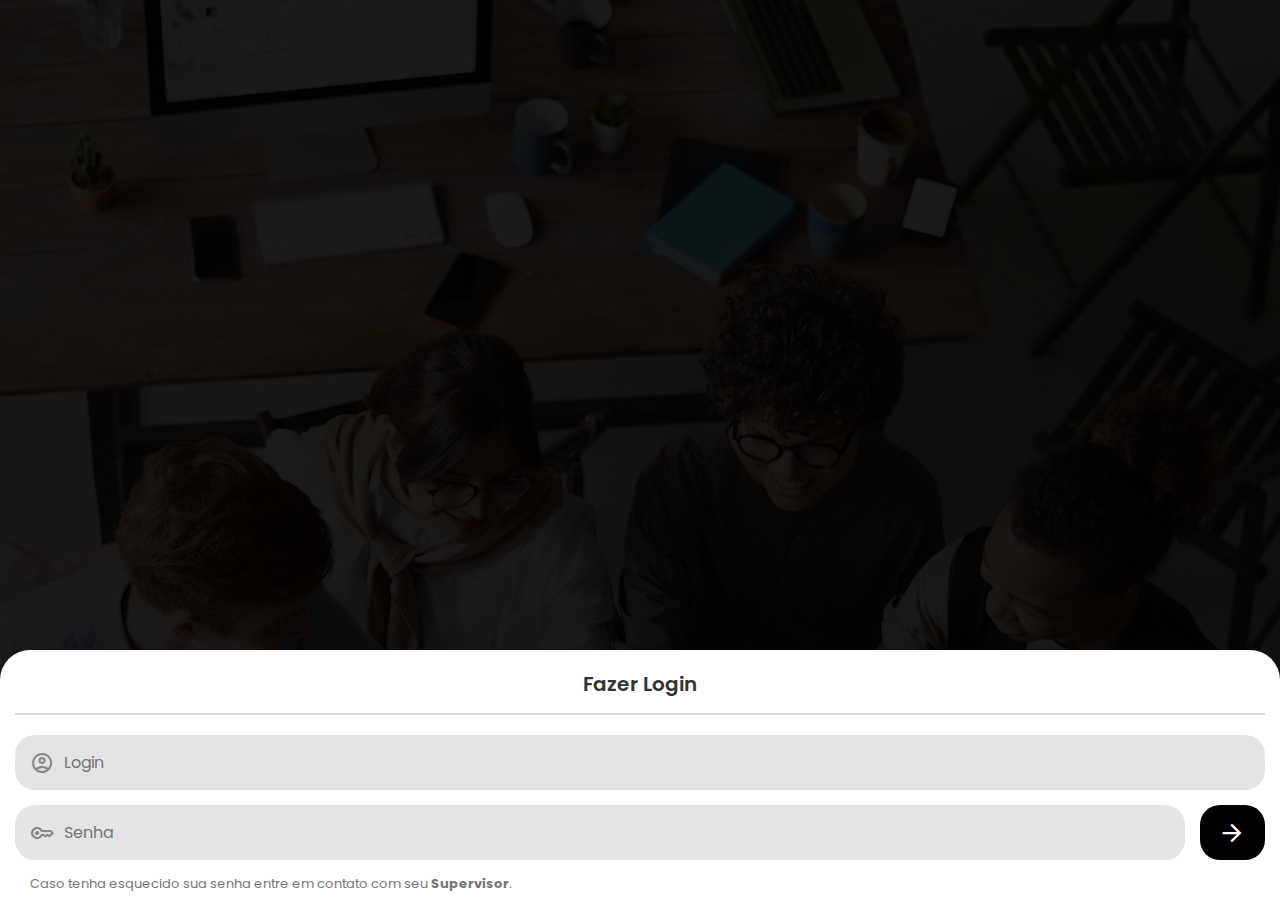
==== index.html @ fb557f6a "Criação da Tela de login" ====
<!DOCTYPE html>
<html lang="pt-br">
<head>
    <meta charset="UTF-8">
    <meta name="viewport" content="width=device-width, initial-scale=1.0">

    <!-- Google Fonts-->
    <link rel="preconnect" href="https://fonts.googleapis.com">
    <link rel="preconnect" href="https://fonts.gstatic.com" crossorigin>
    <link href="https://fonts.googleapis.com/css2?family=Poppins:ital,wght@0,100;0,200;0,300;0,400;0,500;0,600;0,700;0,800;0,900;1,100;1,200;1,300;1,400;1,500;1,600;1,700;1,800;1,900&display=swap" rel="stylesheet">

    <!-- Google icons-->
    <link rel="stylesheet" href="https://fonts.googleapis.com/css2?family=Material+Symbols+Outlined:opsz,wght,FILL,GRAD@20..48,100..700,0..1,-50..200" />

    <!-- StyleGlobal -->
    <link rel="stylesheet" href="styleGlobal.css">

    <!-- style css -->
    <link rel="stylesheet" href="index.css">


    <title>Login</title>
</head>
<body>
    <div class="logo">
        <img src="" alt="">
    </div>
    <div class="form">
        <header>
            <h5>Fazer Login</h5>
        </header>
        <form>
            <div class="divInput">
                <label for="login">
                    <span class="material-symbols-outlined">account_circle</span>
                </label>
                <input type="text" name="login" id="login" placeholder="Login">
            </div>
            <div class="inputSenha">
                <div class="divInput">
                    <label for="senha">
                        <span class="material-symbols-outlined">key</span>
                    </label>
                    <input type="text" name="senha" id="senha" placeholder="Senha">
                </div>
                <button type="button">
                    <span class="material-symbols-outlined">arrow_forward</span>
                </button>
            </div>
        </form>
        <p>Caso tenha esquecido sua senha entre em contato com seu <strong>Supervisor</strong>.</p>
    </div>
</body>
</html>
---- styleGlobal.css ----
*{
    padding: 0;
    margin: 0;
    box-sizing: border-box;
    font-family: 'Poppins', sans-serif;
}
input{
    border: none;
    font-size: 16px;
}
input:focus, select:focus, textarea:focus{
    outline: 0;
}
button{
    border: none;
}
button:hover{
    cursor: pointer;
}
---- index.css ----
.logo{
    height: 100vh;
    background-image: url(img/imagemFundoLogin.jpg);
    background-size: cover;
    filter: brightness(0.1);
}
.form{
    width: 100%;
    padding: 5px 15px;
    background: white;
    position: absolute;
    bottom: 0;
    border-radius: 30px 30px 0px 0px;
}
.form header{
    height: 60px;
    display: flex;
    justify-content: center;
    align-items: center;
    border-bottom: 2px solid #DDDDDD;
    margin-bottom: 20px;
}
.form header h5{
    font-size: 20px;
    font-weight: 600;
    color: #323232;
}

/* Estilo Form */
form{
    display: flex;
    flex-direction: column;
    gap: 15px;
}
.divInput{
    width: 100%;
    display: flex;
    gap: 10px;
    height: 55px;
    padding: 0 15px;
    align-items: center;
    border-radius: 20px;
    background: #e4e4e4;
}
.divInput label{
    display: flex;
    align-items: center;
    color: #878787;
}
.divInput input{
    width: 100%;
    height: 100%;
    background: transparent;
}

.inputSenha{
    display: flex;
    gap: 15px;
    margin-bottom: 10px;
}
.inputSenha button{
    display: flex;
    align-items: center;
    justify-content: center;
    width: 70px;
    background: black;
    border-radius: 20px;
    color: white;
}
.inputSenha button span{
    font-size: 28px;
}
.form p{
    width: 75%;
    display: inline-block;
    font-size: 13px;
    margin-left: 15px;
    color: #767676;
}
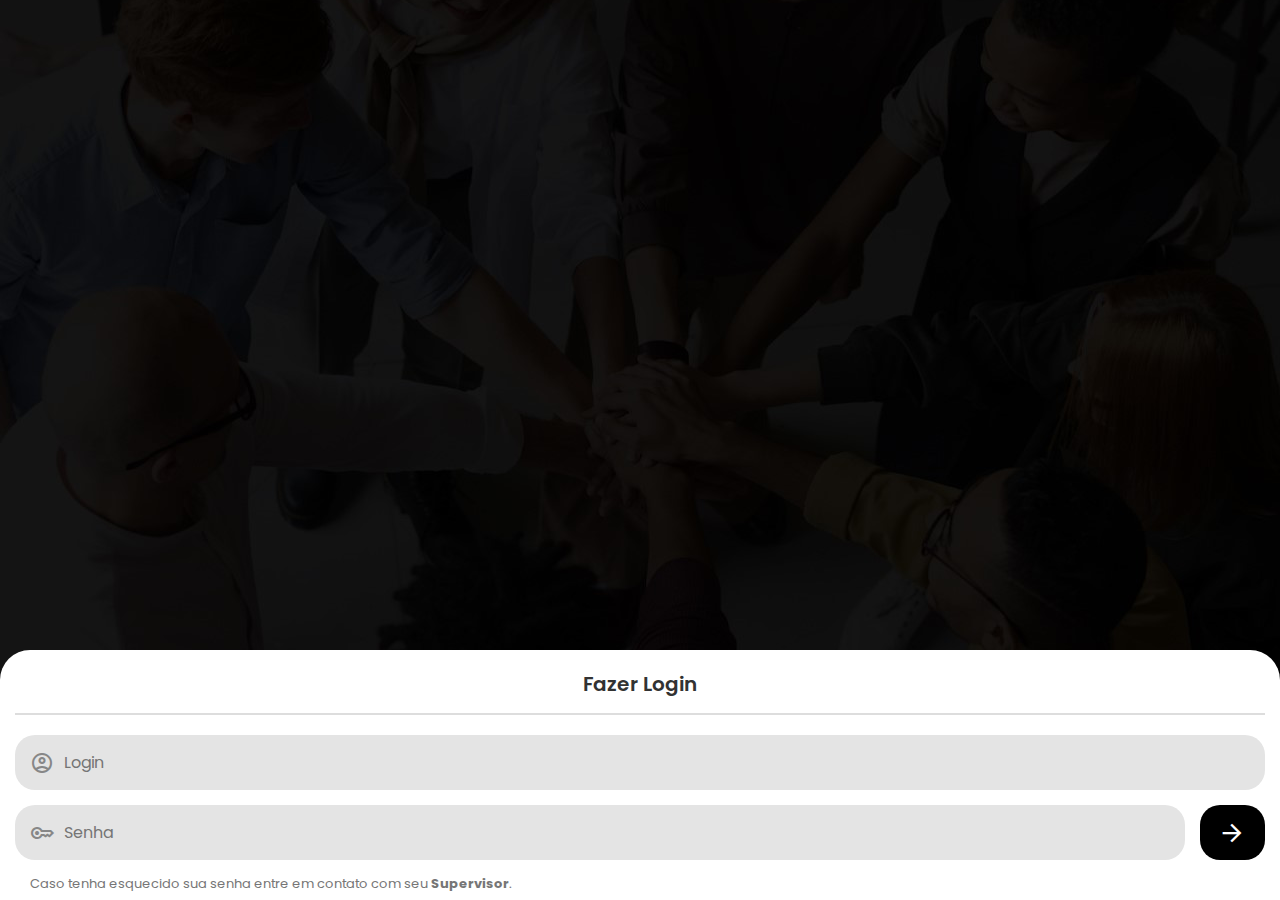
==== commit 4f301cdd: "Ajustes tela de Login" ====
--- a/index.html
+++ b/index.html
@@ -22,9 +22,6 @@
     <title>Login</title>
 </head>
 <body>
-    <div class="logo">
-        <img src="" alt="">
-    </div>
     <div class="form">
         <header>
             <h5>Fazer Login</h5>
--- a/index.css
+++ b/index.css
@@ -1,8 +1,10 @@
-.logo{
+body{
+    width: 100%;
     height: 100vh;
     background-image: url(img/imagemFundoLogin.jpg);
     background-size: cover;
-    filter: brightness(0.1);
+    background-repeat: no-repeat;
+    background-position: center;
 }
 .form{
     width: 100%;
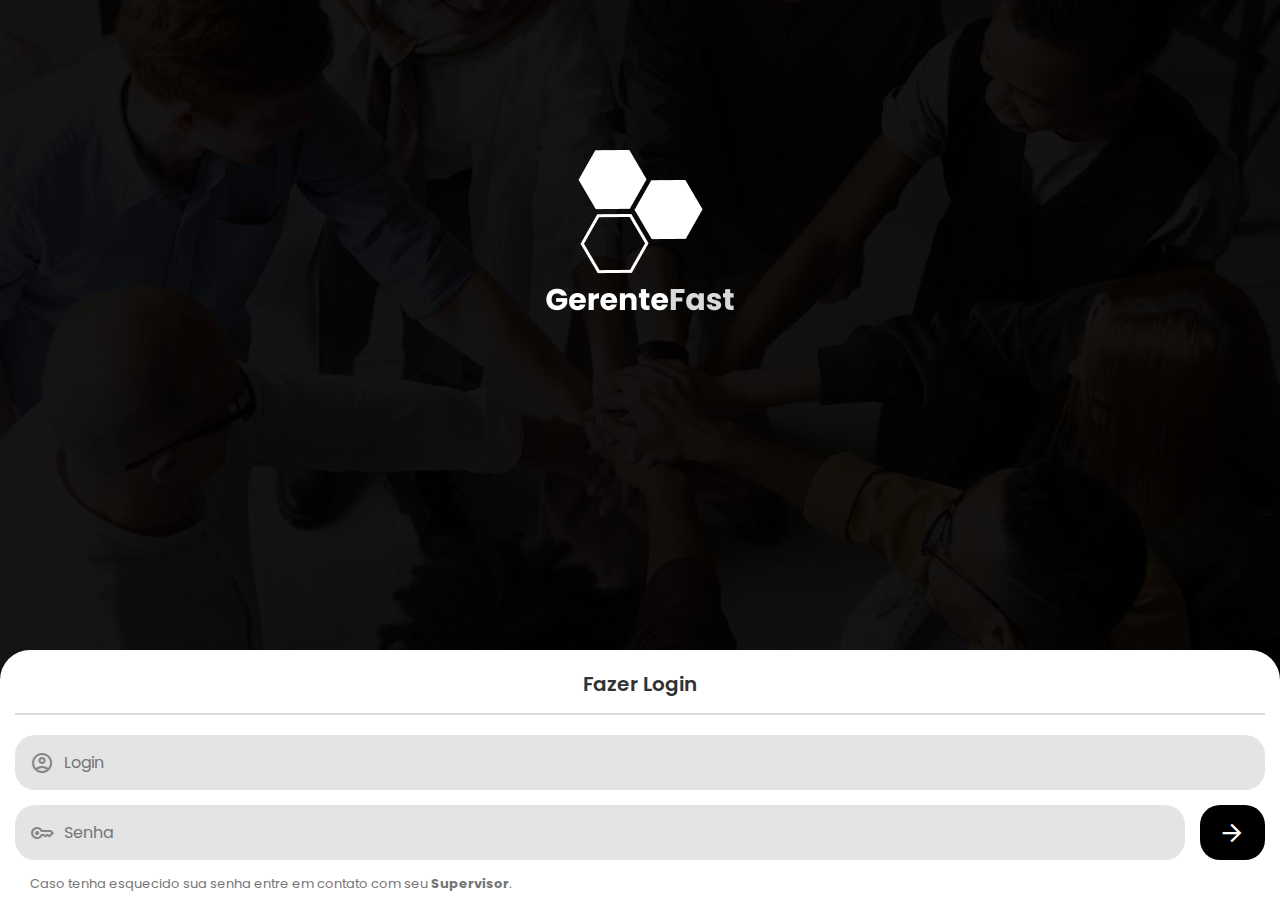
==== commit d7a63abe: "add img logo projeto" ====
--- a/index.html
+++ b/index.html
@@ -22,6 +22,7 @@
     <title>Login</title>
 </head>
 <body>
+    <img src="img/logo.png" alt="logo gerente fast" class="logo">
     <div class="form">
         <header>
             <h5>Fazer Login</h5>
@@ -47,5 +48,7 @@
         </form>
         <p>Caso tenha esquecido sua senha entre em contato com seu <strong>Supervisor</strong>.</p>
     </div>
+
+    <script src="script.js"></script>
 </body>
 </html>--- a/index.css
+++ b/index.css
@@ -1,10 +1,16 @@
 body{
+    display: flex;
+    align-items: center;
+    justify-content: center;
     width: 100%;
-    height: 100vh;
+    height: calc(var(--vh, 1vh)* 100);
     background-image: url(img/imagemFundoLogin.jpg);
     background-size: cover;
     background-repeat: no-repeat;
     background-position: center;
+}
+.logo{
+    margin-bottom: calc(var(--vh, 1vh) * 50);
 }
 .form{
     width: 100%;
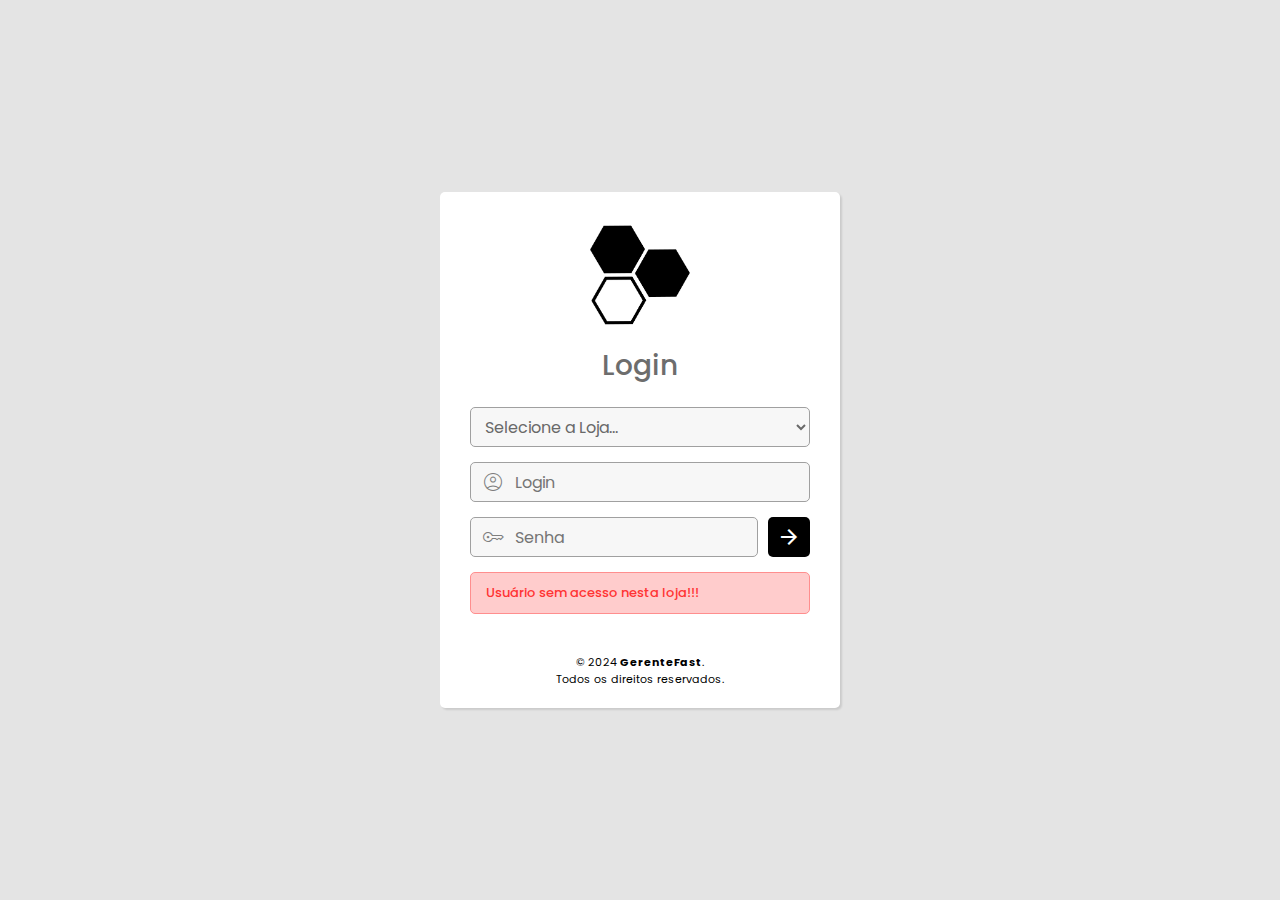
==== commit 01f37c58: "criacao layout info funcionarios" ====
--- a/index.html
+++ b/index.html
@@ -22,32 +22,41 @@
     <title>Login</title>
 </head>
 <body>
-    <img src="img/logo.png" alt="logo gerente fast" class="logo">
-    <div class="form">
+    <section class="divContainer">
         <header>
-            <h5>Fazer Login</h5>
+            <img src="img/logo.png" alt="img logo">
+            <p>Login</p>
         </header>
         <form>
-            <div class="divInput">
-                <label for="login">
-                    <span class="material-symbols-outlined">account_circle</span>
+            <select name="loja" id="loja">
+                <option value="0" disabled selected class="option">Selecione a Loja...</option>
+                <option value="1">Mana - Eldorado</option>
+                <option value="2">Mana - Betânia</option>
+                <option value="3">Mana - Abilio Machado</option>
+                <option value="4">Mana - Brigadeiro</option>
+                <option value="5">Mega Tudo</option>
+            </select>
+            <label for="login" class="input">
+                <span class="material-symbols-outlined">account_circle</span>
+                <input type="text" name="login" id="login" autocomplete="off" placeholder="Login">
+            </label>
+            <span>
+                <label for="login" class="input">
+                    <span class="material-symbols-outlined">key</span>
+                    <input type="password" name="senha" id="senha" autocomplete="off" placeholder="Senha">
                 </label>
-                <input type="text" name="login" id="login" placeholder="Login">
-            </div>
-            <div class="inputSenha">
-                <div class="divInput">
-                    <label for="senha">
-                        <span class="material-symbols-outlined">key</span>
-                    </label>
-                    <input type="text" name="senha" id="senha" placeholder="Senha">
-                </div>
                 <button type="button">
                     <span class="material-symbols-outlined">arrow_forward</span>
                 </button>
+            </span>
+            <div class="divErro">
+                <p>Usuário sem acesso nesta loja!!!</p>
             </div>
         </form>
-        <p>Caso tenha esquecido sua senha entre em contato com seu <strong>Supervisor</strong>.</p>
-    </div>
+        <a href="#">© 2024 <strong>GerenteFast</strong>.</a>
+        <p>Todos os direitos reservados.</p>
+
+    </section>
 
     <script src="script.js"></script>
 </body>
--- a/styleGlobal.css
+++ b/styleGlobal.css
@@ -4,16 +4,93 @@
     box-sizing: border-box;
     font-family: 'Poppins', sans-serif;
 }
-input{
-    border: none;
+body{
+    background: #E4E4E4;
+}
+input, textarea{
     font-size: 16px;
+    background: rgb(247, 247, 247);
+    border: 1px solid rgb(160, 160, 160);
+    border-radius: 5px;
+}
+select{
+    font-size: 16px;
+    background: rgb(247, 247, 247);
+    border: 1px solid rgb(160, 160, 160);
+    border-radius: 5px;
 }
 input:focus, select:focus, textarea:focus{
     outline: 0;
 }
 button{
     border: none;
+    background: transparent;
+    color: black;
 }
 button:hover{
     cursor: pointer;
-}+}
+a{
+    text-decoration: none;
+    color: black;
+}
+input[type='date'], select{
+    color: #b3b3b3;
+}
+select{
+    border: none;
+}
+
+/* ----------- Header Geral ----------- */
+
+.header{
+    margin: 0 auto;
+    max-width: 800px;
+    display: flex;
+    justify-content: space-between;
+    align-items: center;
+    padding: 20px 25px;
+}
+.header h4{
+    font-size: 30px;
+    font-weight: 600;
+}
+.header a{
+    display: flex;
+}
+.header a > span{
+    font-size: 30px;
+    font-weight: 800;
+}
+
+/* -------- footer ---------- */
+.footer{
+    display: flex;
+    flex-direction: column;
+    justify-content: center;
+    padding: 20px 0;
+    border-top: 1px solid rgb(206, 206, 206);
+}
+.footer p{
+    display: inline-block;
+    text-align: center;
+    width: 100%;
+    max-width: 800px;
+    margin: 0 auto;
+    padding: 0 20px;
+    font-size: 7px;
+    color: rgb(66, 66, 66);
+}
+
+@media(min-width: 800px){
+    .footer p{
+        font-size: 12px;
+        text-align: left;
+    }
+}
+
+
+
+
+
+
--- a/index.css
+++ b/index.css
@@ -1,89 +1,108 @@
 body{
+    width: 100%;
+    height: calc(var(--vh, 1vh)* 100);
+    display: flex;
+    justify-content: center;
+    align-items: center;
+}
+.divContainer{
+    max-width: 400px;
+    width: 90%;
+    display: flex;
+    flex-direction: column;
+    align-items: center;
+    padding: 20px 30px;
+    border-radius: 5px;
+    box-shadow: 2px 2px 2px rgba(0, 0, 0, 0.11);
+    background: white;
+}
+.divContainer header img{
+    width: 120px;
+}
+.divContainer header p{
+    font-size: 28px;
+    font-weight: 500;
+    color: rgb(109, 109, 109);
+    text-align: center;
+}
+.divContainer form{
+    width: 100%;
+    display: flex;
+    flex-direction: column;
+    gap: 15px;
+    margin: 20px 0 40px 0;
+}
+.divContainer form .input{
+    width: 100%;
+    height: 40px;
+    gap: 10px;
+    padding: 0 10px;
+    display: flex;
+    align-items: center;
+    border-radius: 5px;
+    background: rgb(247, 247, 247);
+    border: 1px solid rgb(160, 160, 160);
+}
+.divContainer form .input span{
+    font-weight: 200;
+    color: rgb(126, 126, 126);
+}
+.divContainer form .input input{
+    width: 100%;
+    height: 100%;
+    border-radius: 0;
+    border: none;
+    background: transparent;
+}
+.divContainer form span{
+    display: flex;
+    gap: 10px;
+    
+}
+.divContainer form select{
+    height: 40px;
+    background: rgb(247, 247, 247);
+    border: 1px solid rgb(160, 160, 160);
+    padding: 0 10px;
+    color: rgb(105, 105, 105);
+    border-radius: 5px;
+}
+.divContainer form select option{
+    color:  black;
+    
+}
+.divContainer form span button{
+    width: 50px;
+    height: 40px;
     display: flex;
     align-items: center;
     justify-content: center;
-    width: 100%;
-    height: calc(var(--vh, 1vh)* 100);
-    background-image: url(img/imagemFundoLogin.jpg);
-    background-size: cover;
-    background-repeat: no-repeat;
-    background-position: center;
+    border-radius: 5px;
+    background: black;
 }
-.logo{
-    margin-bottom: calc(var(--vh, 1vh) * 50);
+.divContainer form span button span{
+    color: white;
 }
-.form{
-    width: 100%;
-    padding: 5px 15px;
-    background: white;
-    position: absolute;
-    bottom: 0;
-    border-radius: 30px 30px 0px 0px;
+.divContainer p, .divContainer a{
+    font-size: 11px;
 }
-.form header{
-    height: 60px;
-    display: flex;
-    justify-content: center;
-    align-items: center;
-    border-bottom: 2px solid #DDDDDD;
-    margin-bottom: 20px;
-}
-.form header h5{
-    font-size: 20px;
-    font-weight: 600;
-    color: #323232;
+.divContainer a strong:hover{
+    text-decoration: underline;
 }
 
-/* Estilo Form */
-form{
-    display: flex;
-    flex-direction: column;
-    gap: 15px;
+/* -------- Div erro ------- */
+.divErro{
+    padding: 10px 15px;
+    border-radius: 5px;
+    background: rgb(255, 204, 204);
+    border: 1px solid rgb(255, 142, 142);
+    color: rgb(255, 52, 52);
+    font-size: 18px;
+    transition: 500ms;
 }
-.divInput{
-    width: 100%;
-    display: flex;
-    gap: 10px;
-    height: 55px;
-    padding: 0 15px;
-    align-items: center;
-    border-radius: 20px;
-    background: #e4e4e4;
-}
-.divInput label{
-    display: flex;
-    align-items: center;
-    color: #878787;
-}
-.divInput input{
-    width: 100%;
-    height: 100%;
-    background: transparent;
-}
-
-.inputSenha{
-    display: flex;
-    gap: 15px;
-    margin-bottom: 10px;
-}
-.inputSenha button{
-    display: flex;
-    align-items: center;
-    justify-content: center;
-    width: 70px;
-    background: black;
-    border-radius: 20px;
-    color: white;
-}
-.inputSenha button span{
-    font-size: 28px;
-}
-.form p{
-    width: 75%;
-    display: inline-block;
+.divErro p{
     font-size: 13px;
-    margin-left: 15px;
-    color: #767676;
+    font-weight: 500;
 }
 
 
@@ -91,3 +110,6 @@
 
 
 
+
+
+
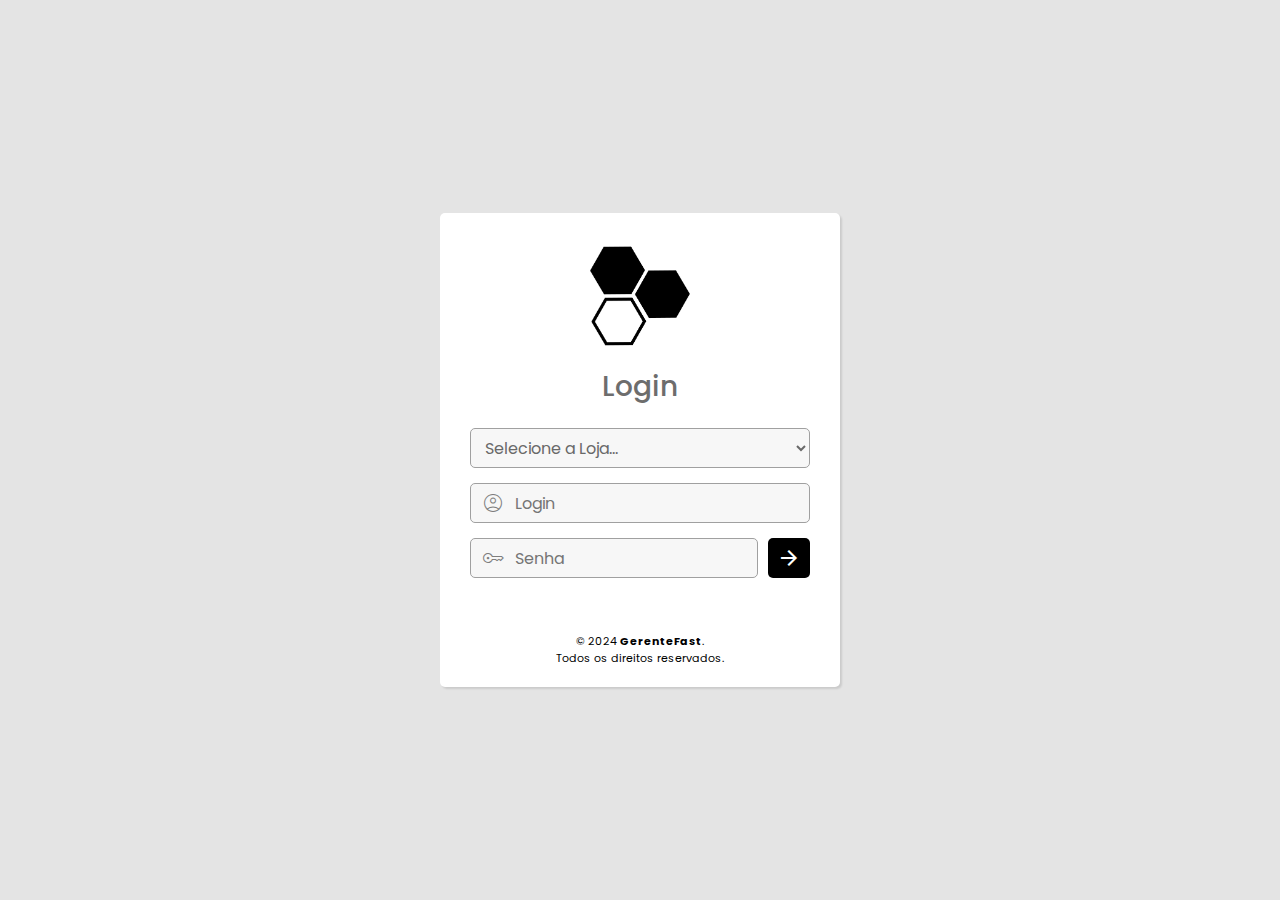
==== commit 99eb19c8: "Add files via upload" ====
--- a/index.html
+++ b/index.html
@@ -3,6 +3,7 @@
 <head>
     <meta charset="UTF-8">
     <meta name="viewport" content="width=device-width, initial-scale=1.0">
+    <link rel="shortcut icon" href="img/icone.ico" type="image/x-icon">
 
     <!-- Google Fonts-->
     <link rel="preconnect" href="https://fonts.googleapis.com">
@@ -37,7 +38,7 @@
                 <option value="5">Mega Tudo</option>
             </select>
             <label for="login" class="input">
-                <span class="material-symbols-outlined">account_circle</span>
+                <span class="material-symbols-outlined" id="testt">account_circle</span>
                 <input type="text" name="login" id="login" autocomplete="off" placeholder="Login">
             </label>
             <span>
@@ -45,12 +46,12 @@
                     <span class="material-symbols-outlined">key</span>
                     <input type="password" name="senha" id="senha" autocomplete="off" placeholder="Senha">
                 </label>
-                <button type="button">
+                <button type="button" id="btnEntrar" onclick="msgErro()">
                     <span class="material-symbols-outlined">arrow_forward</span>
                 </button>
             </span>
-            <div class="divErro">
-                <p>Usuário sem acesso nesta loja!!!</p>
+            <div class="msgErro" id="msgErro">
+                <p id="msgP">Você não tem acesso a esta loja!</p>
             </div>
         </form>
         <a href="#">© 2024 <strong>GerenteFast</strong>.</a>
--- a/index.css
+++ b/index.css
@@ -91,18 +91,17 @@
 }
 
 /* -------- Div erro ------- */
-.divErro{
-    padding: 10px 15px;
+.msgErro{
+    padding: 0;
     border-radius: 5px;
     background: rgb(255, 204, 204);
-    border: 1px solid rgb(255, 142, 142);
     color: rgb(255, 52, 52);
-    font-size: 18px;
+    font-weight: 500;
     transition: 500ms;
 }
-.divErro p{
+.msgErro p{
+    display: none;
     font-size: 13px;
-    font-weight: 500;
 }
 
 
